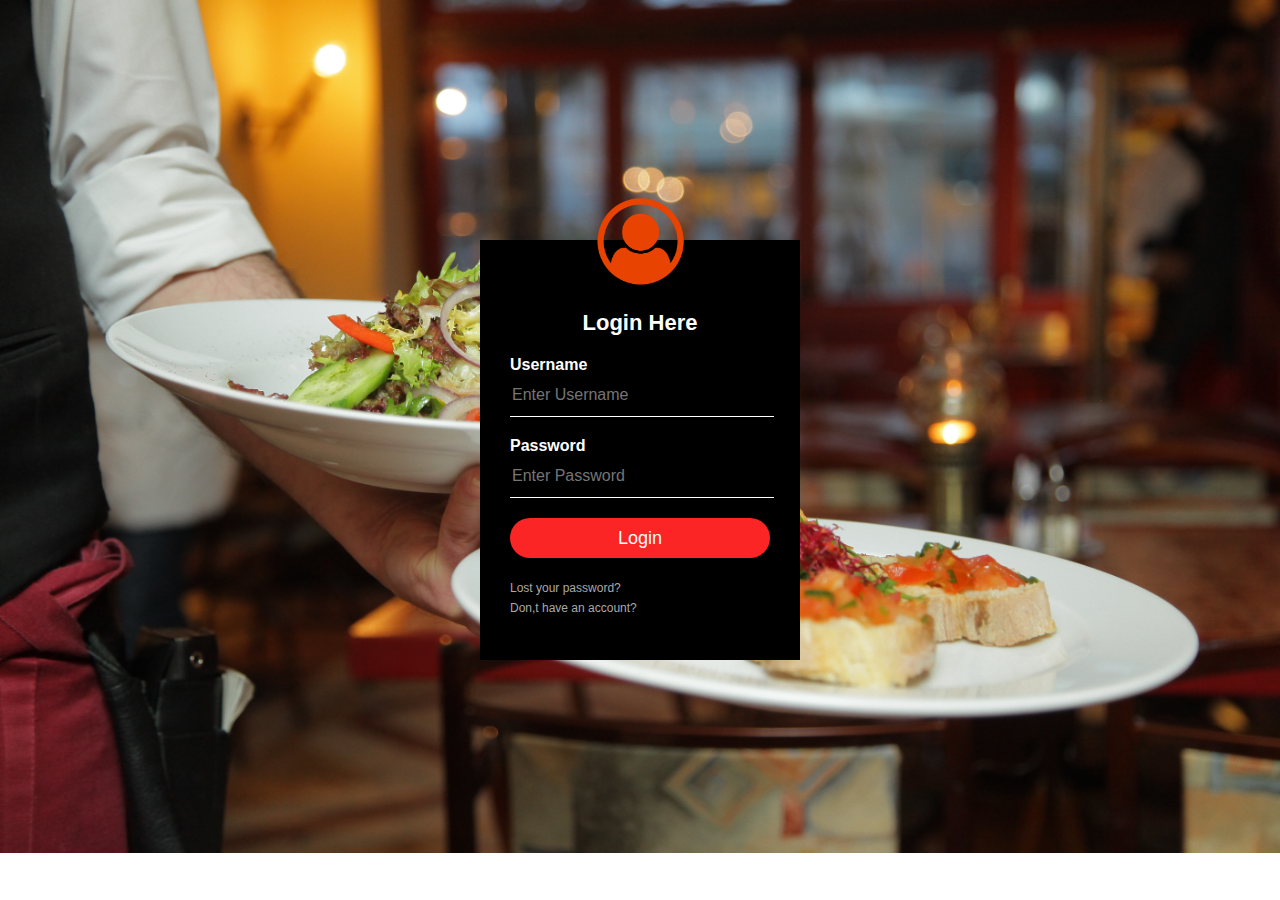
==== html/login.html @ 4274e94b "initial commit" ====
<!DOCTYPE html>
<html>
<head>
<title>Login form</title>
<link rel="stylesheet" href="../css/login.css">
 <body> 
     <div class="loginbox">
       <img src="../pictures/user.png" class="avatar">
      <h1>Login Here</h1>
      <form>
        <p>Username</p>
        <input type="text" name="" placeholder="Enter Username">
        <p>Password</p>
        <input type="password" name="" placeholder="Enter Password">
        <input type="submit" name="" value="Login">
        <a href="#">Lost your password?</a><br>
        <a href="#">Don,t have an account?</a>
      </form>
      </div>
 </body>
---- css/login.css ----
body{
    margin:0; 
    padding:0;
    background:url("../pictures/blur-breakfast-chef-cooking-262978.jpg");
    background-repeat: no-repeat;
    background-size: cover;
    font-family:sans-serif;
    }
    .loginbox{
      width:320px;
      height:420px;
      background:#000;
      color:#fff;
      top:50%;
      left:50%;
      position:absolute;
      transform: translate(-50%,-50%);
      box-sizing: border-box;
      padding:70px 30px;
    }
    .avatar{
      width:100px;
      height:100px; 
      border-radius:50%;
      position: absolute;
      top: -50px;
      left:calc(50% - 50px);
    }
    h1{
      margin: 0;
      padding: 0 0 20px;
      text-align: center;
      font-size: 22px;
    }
    .loginbox p{
      margin:0;
      padding:0;
      font-weight: bold;
    }
    .loginbox input{
      width:100%;
      margin-bottom: 20px;
    }
    .loginbox input[type="text"],input[type="password"]{
      border:none;
      border-bottom: 1px solid #fff;
      background: transparent;
      outline:none;
      height:40px;
      color:#fff;
      font-size: 16px;
    }
    .loginbox input[type="submit"]{
      border:none;
      outline:none;
      height:40px;
      background: #fb2525;
      color:#fff;
      font-size: 18px;
      border-radius: 20px;
    }
    .loginbox input[type="submit"]:hover{
      cursor: pointer;
      background: #ffc107;
      color:#000;
    }
    .loginbox a{
      text-decoration: none;
      font-size: 12px;
      line-height: 20px;
      color:darkgrey;
    }
    .loginbox a:hover{
      color:#ffc107;
    }
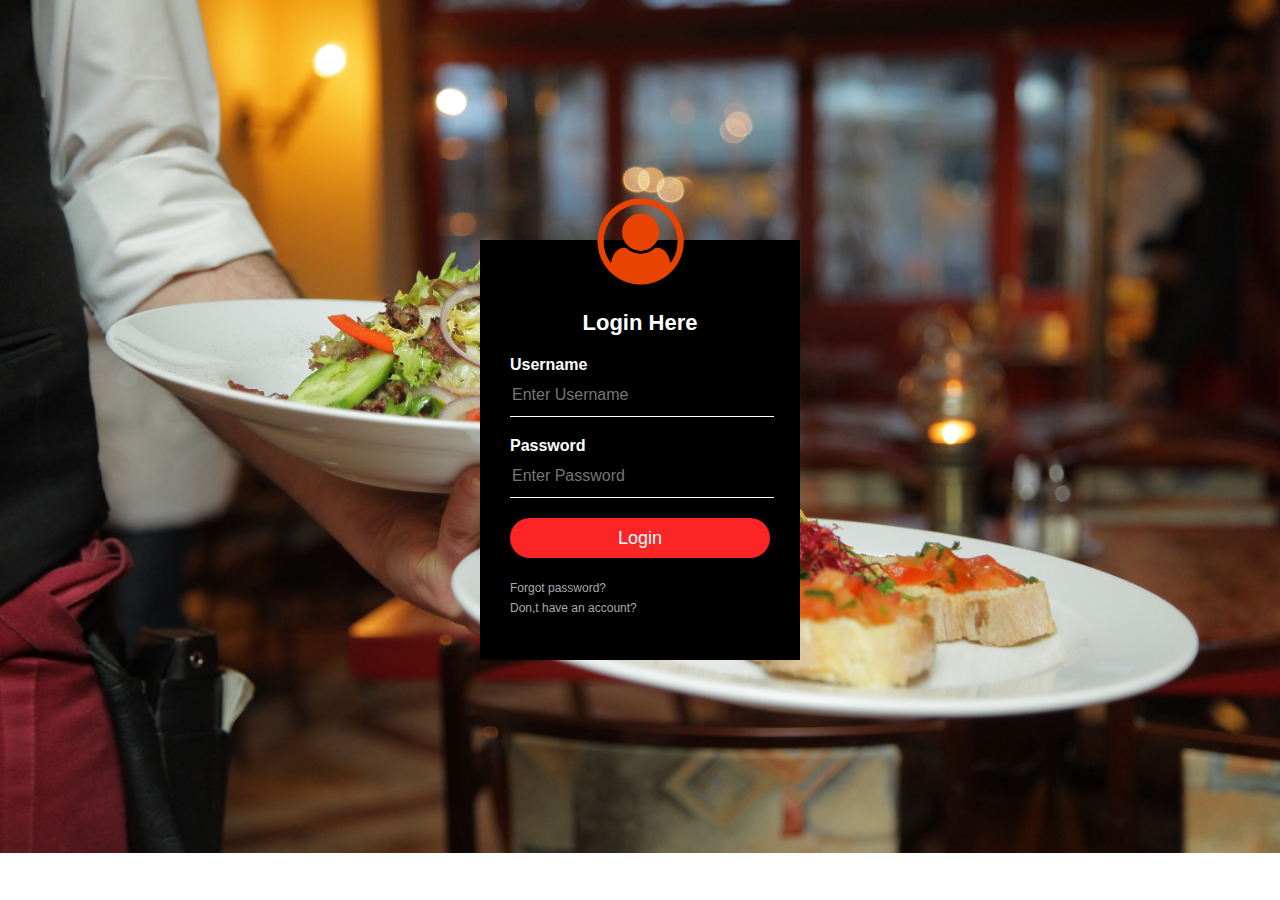
==== commit ae403ad7: "Update login.html" ====
--- a/html/login.html
+++ b/html/login.html
@@ -13,8 +13,8 @@
         <p>Password</p>
         <input type="password" name="" placeholder="Enter Password">
         <input type="submit" name="" value="Login">
-        <a href="#">Lost your password?</a><br>
+        <a href="#">Forgot password?</a><br>
         <a href="#">Don,t have an account?</a>
       </form>
       </div>
- </body>+ </body>
